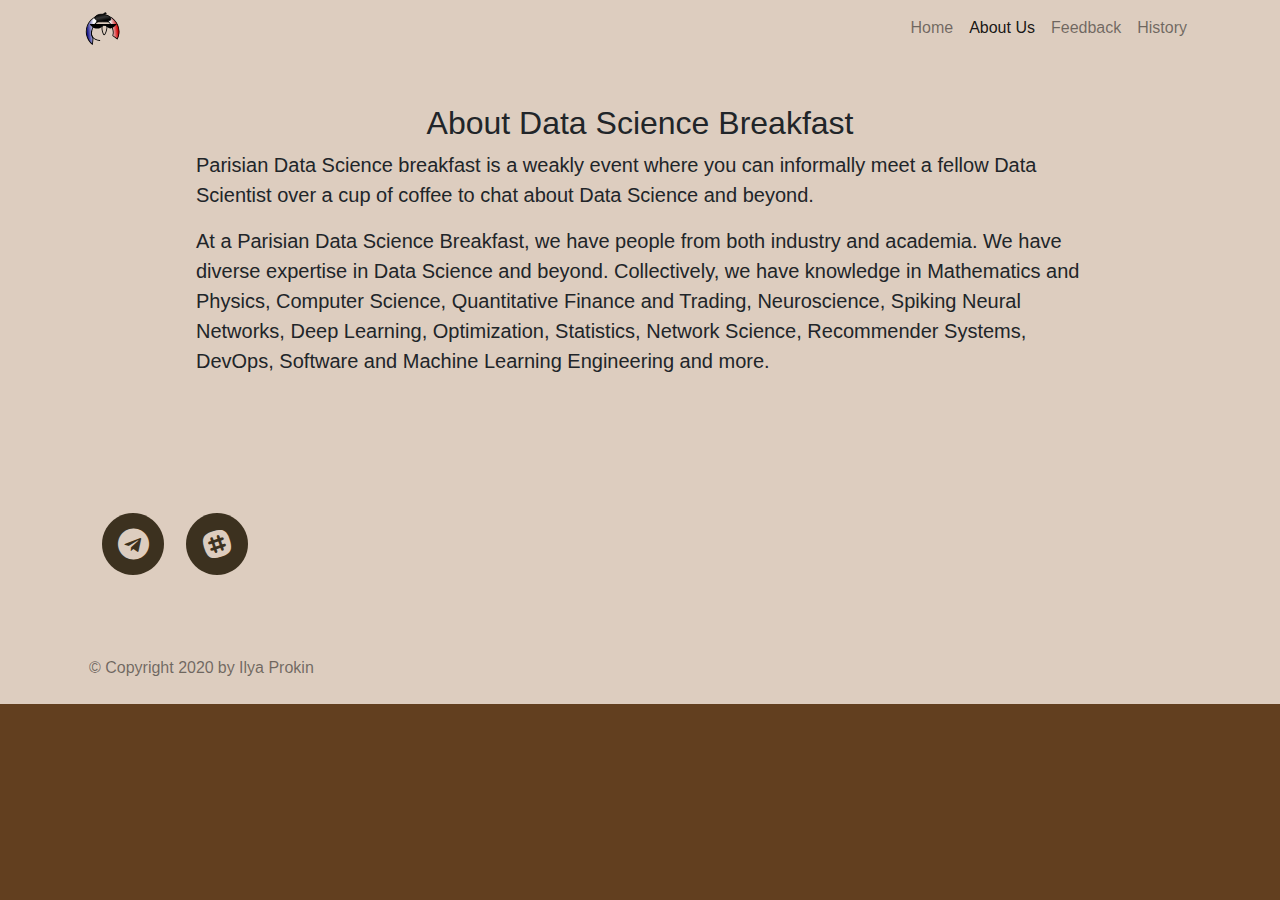
==== about/index.html @ 66d893bb "+ GA" ====
<html lang="en-us">
  <head>
  <meta name="theme" content="Syna">
  <meta name="theme-version" content="v0.15">
  <meta name="theme-url" content="https://syna.okkur.org">
  <meta name="theme-description" content="Highly customizable open source theme for Hugo based static websites">
  <meta name="theme-author" content="Ilya Prokin">
  <meta name="theme-author-url" content="https://about.okkur.org">
  <meta charset="utf-8">
  <meta name="viewport" content="width=device-width, initial-scale=1, shrink-to-fit=no">
  <meta http-equiv="Content-Language" content="en-us">
  <meta name="google" value="notranslate">
  <meta name="apple-mobile-web-app-capable" content="yes">
  <meta name="apple-mobile-web-app-status-bar-style" content="black">
  <meta name="description" content="Parisian Data Science breakfast is a weakly event where you can informally meet a fellow Data Scientist over a cup of coffee to chat about Data Science and beyond.
At a Parisian Data Science Breakfast, we have people from both industry and academia. We have diverse expertise in Data Science and beyond. Collectively, we have knowledge in Mathematics and Physics, Computer Science, Quantitative Finance and Trading, Neuroscience, Spiking Neural Networks, Deep Learning, Optimization, Statistics, Network Science, Recommender Systems, DevOps, Software and Machine Learning Engineering and more.">
  <meta property="og:title" content="About Us &amp;middot; Data Science Breakfast">
  <meta property="og:url" content="/about/">
  <meta property="og:description" content="Parisian Data Science breakfast is a weakly event where you can informally meet a fellow Data Scientist over a cup of coffee to chat about Data Science and beyond.
At a Parisian Data Science Breakfast, we have people from both industry and academia. We have diverse expertise in Data Science and beyond. Collectively, we have knowledge in Mathematics and Physics, Computer Science, Quantitative Finance and Trading, Neuroscience, Spiking Neural Networks, Deep Learning, Optimization, Statistics, Network Science, Recommender Systems, DevOps, Software and Machine Learning Engineering and more.">
  <meta property="og:site_name" content="Data Science Breakfast">
  <meta property="og:type" content="website">
  <meta name="twitter:card" content="summary_large_image">
  <meta name="twitter:title" content="About Us &amp;middot; Data Science Breakfast" />
  <meta name="twitter:description" content="Parisian Data Science breakfast is a weakly event where you can informally meet a fellow Data Scientist over a cup of coffee to chat about Data Science and beyond.
At a Parisian Data Science Breakfast, we have people from both industry and academia. We have diverse expertise in Data Science and beyond. Collectively, we have knowledge in Mathematics and Physics, Computer Science, Quantitative Finance and Trading, Neuroscience, Spiking Neural Networks, Deep Learning, Optimization, Statistics, Network Science, Recommender Systems, DevOps, Software and Machine Learning Engineering and more.">
  <meta name="twitter:url" content="/about/" />
        <meta property="og:image" content="">
        <meta name="twitter:image" content="">
  <meta name="author" content="Ilya Prokin">

  <meta name="generator" content="Hugo 0.59.1" />

  <title>About Us &middot; Data Science Breakfast</title>

  <!-- Theme Styles -->
  <style>
.mx-0 {
  margin-left: 0 !important;
  margin-right: 0 !important; }

 
@-ms-viewport {
  width: device-width; }

html {
  box-sizing: border-box;
  -ms-overflow-style: scrollbar; }

*,
*::before,
*::after {
  box-sizing: inherit; }

.container {
  width: 100%;
  padding-right: 15px;
  padding-left: 15px;
  margin-right: auto;
  margin-left: auto;
  max-width: 540px;
  max-width: 720px;
  max-width: 960px;
  max-width: 1140px; }

.container-fluid {
  width: 100%;
  padding-right: 15px;
  padding-left: 15px;
  margin-right: auto;
  margin-left: auto; }

.row {
  display: flex;
  flex-wrap: wrap;
  margin-right: -15px;
  margin-left: -15px; }

.no-gutters {
  margin-right: 0;
  margin-left: 0; }
  .no-gutters > .col,
  .no-gutters > [class*="col-"] {
    padding-right: 0;
    padding-left: 0; }

.col-1, .col-2, .col-3, .col-4, .col-5, .col-6, .col-7, .col-8, .col-9, .col-10, .col-11, .col-12, .col,
.col-auto {
  position: relative;
  width: 100%;
  min-height: 1px;
  padding-right: 15px;
  padding-left: 15px; }

.col {
  flex-basis: 0;
  flex-grow: 1;
  max-width: 100%; }

.col-auto {
  flex: 0 0 auto;
  width: auto;
  max-width: none; }

.col-1 {
  flex: 0 0 8.33333%;
  max-width: 8.33333%; }

.col-2 {
  flex: 0 0 16.66667%;
  max-width: 16.66667%; }

.col-3 {
  flex: 0 0 25%;
  max-width: 25%; }

.col-4 {
  flex: 0 0 33.33333%;
  max-width: 33.33333%; }

.col-5 {
  flex: 0 0 41.66667%;
  max-width: 41.66667%; }

.col-6 {
  flex: 0 0 50%;
  max-width: 50%; }

.col-7 {
  flex: 0 0 58.33333%;
  max-width: 58.33333%; }

.col-8 {
  flex: 0 0 66.66667%;
  max-width: 66.66667%; }

.col-9 {
  flex: 0 0 75%;
  max-width: 75%; }

.col-10 {
  flex: 0 0 83.33333%;
  max-width: 83.33333%; }

.col-11 {
  flex: 0 0 91.66667%;
  max-width: 91.66667%; }

.col-12 {
  flex: 0 0 100%;
  max-width: 100%; }

.order-first {
  order: -1; }

.order-last {
  order: 13; }

.order-0 {
  order: 0; }

.order-1 {
  order: 1; }

.order-2 {
  order: 2; }

.order-3 {
  order: 3; }

.order-4 {
  order: 4; }

.order-5 {
  order: 5; }

.order-6 {
  order: 6; }

.order-7 {
  order: 7; }

.order-8 {
  order: 8; }

.order-9 {
  order: 9; }

.order-10 {
  order: 10; }

.order-11 {
  order: 11; }

.order-12 {
  order: 12; }

.offset-1 {
  margin-left: 8.33333%; }

.offset-2 {
  margin-left: 16.66667%; }

.offset-3 {
  margin-left: 25%; }

.offset-4 {
  margin-left: 33.33333%; }

.offset-5 {
  margin-left: 41.66667%; }

.offset-6 {
  margin-left: 50%; }

.offset-7 {
  margin-left: 58.33333%; }

.offset-8 {
  margin-left: 66.66667%; }

.offset-9 {
  margin-left: 75%; }

.offset-10 {
  margin-left: 83.33333%; }

.offset-11 {
  margin-left: 91.66667%; }

.d-none {
  display: none !important; }

.d-inline {
  display: inline !important; }

.d-inline-block {
  display: inline-block !important; }

.d-block {
  display: block !important; }

.d-table {
  display: table !important; }

.d-table-row {
  display: table-row !important; }

.d-table-cell {
  display: table-cell !important; }

.d-flex {
  display: flex !important; }

.d-inline-flex {
  display: inline-flex !important; }

@media print {
  .d-print-none {
    display: none !important; }
  .d-print-inline {
    display: inline !important; }
  .d-print-inline-block {
    display: inline-block !important; }
  .d-print-block {
    display: block !important; }
  .d-print-table {
    display: table !important; }
  .d-print-table-row {
    display: table-row !important; }
  .d-print-table-cell {
    display: table-cell !important; }
  .d-print-flex {
    display: flex !important; }
  .d-print-inline-flex {
    display: inline-flex !important; } }

.flex-row {
  flex-direction: row !important; }

.flex-column {
  flex-direction: column !important; }

.flex-row-reverse {
  flex-direction: row-reverse !important; }

.flex-column-reverse {
  flex-direction: column-reverse !important; }

.flex-wrap {
  flex-wrap: wrap !important; }

.flex-nowrap {
  flex-wrap: nowrap !important; }

.flex-wrap-reverse {
  flex-wrap: wrap-reverse !important; }

.flex-fill {
  flex: 1 1 auto !important; }

.flex-grow-0 {
  flex-grow: 0 !important; }

.flex-grow-1 {
  flex-grow: 1 !important; }

.flex-shrink-0 {
  flex-shrink: 0 !important; }

.flex-shrink-1 {
  flex-shrink: 1 !important; }

.justify-content-start {
  justify-content: flex-start !important; }

.justify-content-end {
  justify-content: flex-end !important; }

.justify-content-center {
  justify-content: center !important; }

.justify-content-between {
  justify-content: space-between !important; }

.justify-content-around {
  justify-content: space-around !important; }

.align-items-start {
  align-items: flex-start !important; }

.align-items-end {
  align-items: flex-end !important; }

.align-items-center {
  align-items: center !important; }

.align-items-baseline {
  align-items: baseline !important; }

.align-items-stretch {
  align-items: stretch !important; }

.align-content-start {
  align-content: flex-start !important; }

.align-content-end {
  align-content: flex-end !important; }

.align-content-center {
  align-content: center !important; }

.align-content-between {
  align-content: space-between !important; }

.align-content-around {
  align-content: space-around !important; }

.align-content-stretch {
  align-content: stretch !important; }

.align-self-auto {
  align-self: auto !important; }

.align-self-start {
  align-self: flex-start !important; }

.align-self-end {
  align-self: flex-end !important; }

.align-self-center {
  align-self: center !important; }

.align-self-baseline {
  align-self: baseline !important; }

.align-self-stretch {
  align-self: stretch !important; }
</style>

  <link href="/style.min.12aad5282e05f2e7bff10a822e5431887a0abe653b106146c784bfbd055acc8c.css" rel="stylesheet">

  <script>
    window.syna = {
      
    };
  </script>
  <script src="/scripts/syna-head.min.0757f18970a0a32d5acac5a2accc5fe82f787821866c545d9ed17ca765f291a3.js"></script></head>
<body class="bg-secondary">
    <!-- Navigation --><nav class="overlay fragment navbar navbar-expand-lg py-2 scroll-spy bg-light navbar-light" id="nav" role="navigation">
  <div class="container">
      <a class="navbar-brand py-0" href="/#">
        <img src="/images/logo.svg" height="35" class="d-inline-block align-top" alt="Data Science breakfast">
      </a>
    <button class="navbar-toggler" type="button" data-toggle="collapse" data-target="#navbarCollapse" aria-controls="navbarCollapse" aria-expanded="false" aria-label="Toggle navigation">
      <span class="navbar-toggler-icon"></span>
    </button>
    <div class="navbar-collapse justify-content-end collapse show" id="navbarCollapse">
      <ul class="navbar-nav"><li class="nav-item">
              <a href="/"
                  class="nav-link">
                Home
              </a>
            </li><li class="nav-item">
              <a href="/about"
                  class="nav-link active default-active">
                About Us
              </a>
            </li><li class="nav-item">
              <a href="/feedback"
                  class="nav-link">
                Feedback
              </a>
            </li><li class="nav-item">
              <a href="/history"
                  class="nav-link">
                History
              </a>
            </li>
      </ul>
    </div>
  </div>
</nav>

<div class="scroll-to-top bg-primary has-font-icon"
  title="Back to top"
  ><i class="fas fa-angle-up"></i><span class="sr-only">Back to top</span>
</div>

<!-- Content -->
<section id="content" class="content-fragment fragment">
  <div class="overlay container-fluid bg-light">
    <div class="container py-5">
      <div class="row">
          <article class="col-md-12">
  <div class="row mx-0">
    <div class="col px-0 text-center text-body">
      <h2>About Data Science Breakfast</h2>
    </div>
  </div>
<div class="col-12 content px-0 text-body"><p>Parisian Data Science breakfast is a weakly event where you can informally meet a fellow Data Scientist over a cup of coffee to chat about Data Science and beyond.</p>

<p>At a Parisian Data Science Breakfast, we have people from both industry and academia. We have diverse expertise in Data Science and beyond. Collectively, we have knowledge in Mathematics and Physics, Computer Science, Quantitative Finance and Trading, Neuroscience, Spiking Neural Networks, Deep Learning, Optimization, Statistics, Network Science, Recommender Systems, DevOps, Software and Machine Learning Engineering and more.</p>
</div>
        </article>
      </div>
    </div>
  </div>
</section>

<!-- Footer -->
<section id="footer" class="fragment">
    <div class="container-fluid bg-light">
    <div class="container py-5">

  <div class="row">
    <div class="col-md m-2 text-body">
        <div class="row justify-content-left ml-0">
            <span class="fa-stack fa-2x mt-3 mr-1" title="facebook">
              <a href="https://t.me/joinchat/HFldmkRziNfIK-tF5BBgmw" class="ignore-color-change">
                <i class="fas fa-circle fa-stack-2x"></i>
                <i class="fab fa-telegram fa-stack-1x fa-fw text-light"></i>
                <span class="sr-only">facebook</span>
              </a>
            </span>
            <span class="fa-stack fa-2x mt-3 mr-1" title="linkedin">
              <a href="https://opendatascience.slack.com/archives/C92KCFK4K" class="ignore-color-change">
                <i class="fas fa-circle fa-stack-2x"></i>
                <i class="fab fa-slack fa-stack-1x fa-fw text-light"></i>
                <span class="sr-only">linkedin</span>
              </a>
            </span>
        </div>
    </div>
    <div class="col-md m-2 text-body">
    </div>
    <div class="col-md m-2 text-body">
    </div>
  </div>
    </div>
    </div>
</section>


<!-- Copyright -->
<footer class="overlay fragment container-fluid bg-light" id="copyright">
  <div class="container">
    <div class="row py-3">
      <div class="col-md">
        <div class="row mx-0 my-2 justify-content-center text-center text-lg-none text-black-50">
          <div class="row mx-0 mr-lg-auto justify-content-center">
              <div class="col-auto px-1">© Copyright&nbsp;2020</div>
              <div class="col-auto px-0"> by  Ilya Prokin</div>
          </div>
        </div>
      </div>
    </div>
  </div>
</footer>
<div id="react"></div>
    <div class="modal fade" tabindex="-1" role="dialog" aria-hidden="true">
        <div class="modal-dialog" role="document">
          <div class="modal-content">
            <div class="modal-header row mx-0">
              <div class="modal-title col px-0">
                <h5 class="title text-dark"></h5>
                <h6 class="subtitle text-secondary"></h6>
              </div>
              <button type="button" class="close" data-dismiss="modal" aria-label="Close">
                <span aria-hidden="true">&times;</span>
              </button>
            </div>
            <img src="" alt="" class="img-fluid">
            <div class="modal-body p-3">
              <div class="badge-container"></div>
              <div class="content"></div>
            </div>
          </div>
        </div>
      </div>
    </div>

    <!-- Theme Code -->
      <script async defer src="/scripts/syna-main.min.7d08697560d9c911a0194673093ed24e917be39c0c6ea6ffe9bfefd7869f9f34.js"></script>
<script type="application/javascript">
var doNotTrack = false;
if (!doNotTrack) {
	window.ga=window.ga||function(){(ga.q=ga.q||[]).push(arguments)};ga.l=+new Date;
	ga('create', 'UA-156367704-1', 'auto');
	
	ga('send', 'pageview');
}
</script>
<script async src='https://www.google-analytics.com/analytics.js'></script>

  </body>
</html>
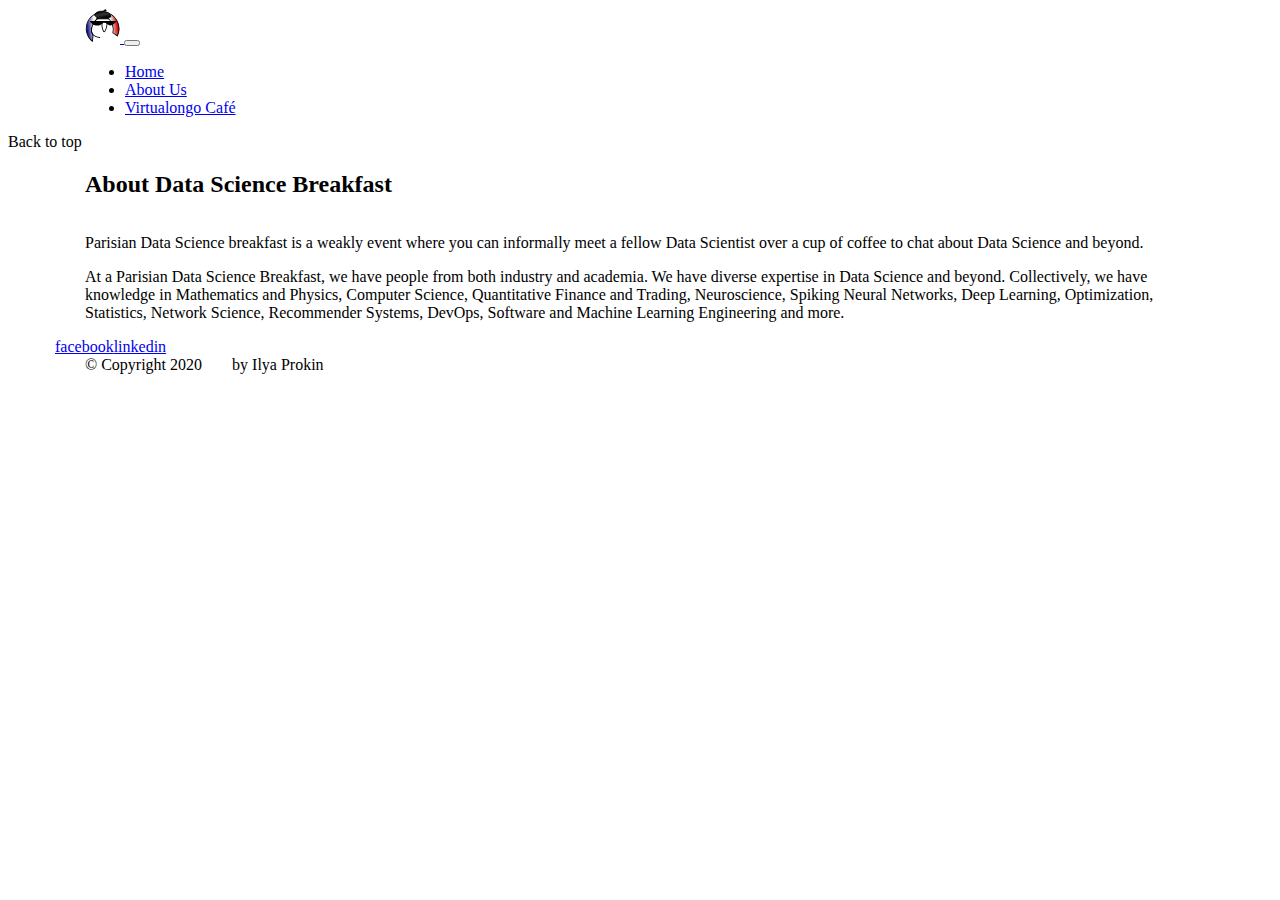
==== commit 69fec758: "update content" ====
--- a/about/index.html
+++ b/about/index.html
@@ -1,25 +1,28 @@
+<!DOCTYPE html>
 <html lang="en-us">
-  <head>
+  
+
+<head>
   <meta name="theme" content="Syna">
-  <meta name="theme-version" content="v0.15">
+  <meta name="theme-version" content="v0.16.2">
   <meta name="theme-url" content="https://syna.okkur.org">
   <meta name="theme-description" content="Highly customizable open source theme for Hugo based static websites">
-  <meta name="theme-author" content="Ilya Prokin">
+  <meta name="theme-author" content="Okkur Labs">
   <meta name="theme-author-url" content="https://about.okkur.org">
   <meta charset="utf-8">
   <meta name="viewport" content="width=device-width, initial-scale=1, shrink-to-fit=no">
-  <meta http-equiv="Content-Language" content="en-us">
-  <meta name="google" value="notranslate">
+  <meta name="google" content="notranslate" />
   <meta name="apple-mobile-web-app-capable" content="yes">
   <meta name="apple-mobile-web-app-status-bar-style" content="black">
   <meta name="description" content="Parisian Data Science breakfast is a weakly event where you can informally meet a fellow Data Scientist over a cup of coffee to chat about Data Science and beyond.
 At a Parisian Data Science Breakfast, we have people from both industry and academia. We have diverse expertise in Data Science and beyond. Collectively, we have knowledge in Mathematics and Physics, Computer Science, Quantitative Finance and Trading, Neuroscience, Spiking Neural Networks, Deep Learning, Optimization, Statistics, Network Science, Recommender Systems, DevOps, Software and Machine Learning Engineering and more.">
-  <meta property="og:title" content="About Us &amp;middot; Data Science Breakfast">
-  <meta property="og:url" content="/about/">
-  <meta property="og:description" content="Parisian Data Science breakfast is a weakly event where you can informally meet a fellow Data Scientist over a cup of coffee to chat about Data Science and beyond.
-At a Parisian Data Science Breakfast, we have people from both industry and academia. We have diverse expertise in Data Science and beyond. Collectively, we have knowledge in Mathematics and Physics, Computer Science, Quantitative Finance and Trading, Neuroscience, Spiking Neural Networks, Deep Learning, Optimization, Statistics, Network Science, Recommender Systems, DevOps, Software and Machine Learning Engineering and more.">
-  <meta property="og:site_name" content="Data Science Breakfast">
-  <meta property="og:type" content="website">
+  <meta property="og:title" content="About Us" />
+<meta property="og:description" content="" />
+<meta property="og:type" content="article" />
+<meta property="og:url" content="/about/" />
+<meta property="article:published_time" content="2017-10-05T00:00:00+00:00" />
+<meta property="article:modified_time" content="2018-05-31T16:55:04+04:30" />
+
   <meta name="twitter:card" content="summary_large_image">
   <meta name="twitter:title" content="About Us &amp;middot; Data Science Breakfast" />
   <meta name="twitter:description" content="Parisian Data Science breakfast is a weakly event where you can informally meet a fellow Data Scientist over a cup of coffee to chat about Data Science and beyond.
@@ -29,7 +32,7 @@
         <meta name="twitter:image" content="">
   <meta name="author" content="Ilya Prokin">
 
-  <meta name="generator" content="Hugo 0.59.1" />
+  <meta name="generator" content="Hugo 0.68.1" />
 
   <title>About Us &middot; Data Science Breakfast</title>
 
@@ -378,7 +381,7 @@
   align-self: stretch !important; }
 </style>
 
-  <link href="/style.min.12aad5282e05f2e7bff10a822e5431887a0abe653b106146c784bfbd055acc8c.css" rel="stylesheet">
+  <link href="/style.min.ff5ae7ab2c80fe985e4b90971e7a0c81b528d9ea5b3fc8ce02ecbfec9ded80cb.css" rel="stylesheet">
 
   <script>
     window.syna = {
@@ -407,14 +410,9 @@
                 About Us
               </a>
             </li><li class="nav-item">
-              <a href="/feedback"
+              <a href="/virtualongo"
                   class="nav-link">
-                Feedback
-              </a>
-            </li><li class="nav-item">
-              <a href="/history"
-                  class="nav-link">
-                History
+                Virtualongo Café
               </a>
             </li>
       </ul>
@@ -426,32 +424,30 @@
   title="Back to top"
   ><i class="fas fa-angle-up"></i><span class="sr-only">Back to top</span>
 </div>
-
 <!-- Content -->
-<section id="content" class="content-fragment fragment">
-  <div class="overlay container-fluid bg-light">
-    <div class="container py-5">
-      <div class="row">
-          <article class="col-md-12">
-  <div class="row mx-0">
-    <div class="col px-0 text-center text-body">
+<section id="content" class="fragment content-fragment">
+    <div class="container-fluid bg-light overlay">
+    <div class="container py-5 overlay">
+<div class="row">
+      <article class="col-md-12">
+  <div class="title-container row mx-0">
+    <div class="title col px-0 text-center text-body">
       <h2>About Data Science Breakfast</h2>
     </div>
   </div>
-<div class="col-12 content px-0 text-body"><p>Parisian Data Science breakfast is a weakly event where you can informally meet a fellow Data Scientist over a cup of coffee to chat about Data Science and beyond.</p>
-
+<div class="content-body col-12 content px-0 text-body"><p>Parisian Data Science breakfast is a weakly event where you can informally meet a fellow Data Scientist over a cup of coffee to chat about Data Science and beyond.</p>
 <p>At a Parisian Data Science Breakfast, we have people from both industry and academia. We have diverse expertise in Data Science and beyond. Collectively, we have knowledge in Mathematics and Physics, Computer Science, Quantitative Finance and Trading, Neuroscience, Spiking Neural Networks, Deep Learning, Optimization, Statistics, Network Science, Recommender Systems, DevOps, Software and Machine Learning Engineering and more.</p>
 </div>
-        </article>
-      </div>
-    </div>
+    </article>
   </div>
+    </div>
+    </div>
 </section>
 
 <!-- Footer -->
-<section id="footer" class="fragment">
-    <div class="container-fluid bg-light">
-    <div class="container py-5">
+<section id="footer" class="fragment ">
+    <div class="container-fluid bg-light ">
+    <div class="container py-5 ">
 
   <div class="row">
     <div class="col-md m-2 text-body">
@@ -489,8 +485,8 @@
       <div class="col-md">
         <div class="row mx-0 my-2 justify-content-center text-center text-lg-none text-black-50">
           <div class="row mx-0 mr-lg-auto justify-content-center">
-              <div class="col-auto px-1">© Copyright&nbsp;2020</div>
-              <div class="col-auto px-0"> by  Ilya Prokin</div>
+              <div class="col-auto px-1 copyright-legal">© Copyright&nbsp;2020</div>
+              <div class="col-auto px-0 copyright-by"> by  Ilya Prokin</div>
           </div>
         </div>
       </div>
@@ -498,30 +494,9 @@
   </div>
 </footer>
 <div id="react"></div>
-    <div class="modal fade" tabindex="-1" role="dialog" aria-hidden="true">
-        <div class="modal-dialog" role="document">
-          <div class="modal-content">
-            <div class="modal-header row mx-0">
-              <div class="modal-title col px-0">
-                <h5 class="title text-dark"></h5>
-                <h6 class="subtitle text-secondary"></h6>
-              </div>
-              <button type="button" class="close" data-dismiss="modal" aria-label="Close">
-                <span aria-hidden="true">&times;</span>
-              </button>
-            </div>
-            <img src="" alt="" class="img-fluid">
-            <div class="modal-body p-3">
-              <div class="badge-container"></div>
-              <div class="content"></div>
-            </div>
-          </div>
-        </div>
-      </div>
-    </div>
 
     <!-- Theme Code -->
-      <script async defer src="/scripts/syna-main.min.7d08697560d9c911a0194673093ed24e917be39c0c6ea6ffe9bfefd7869f9f34.js"></script>
+      <script async defer src="/scripts/syna-main.min.68ae1ae47948304c9c224cfc1a97ffe16c57514bc587dd6140dcb82389a8d299.js"></script>
 <script type="application/javascript">
 var doNotTrack = false;
 if (!doNotTrack) {
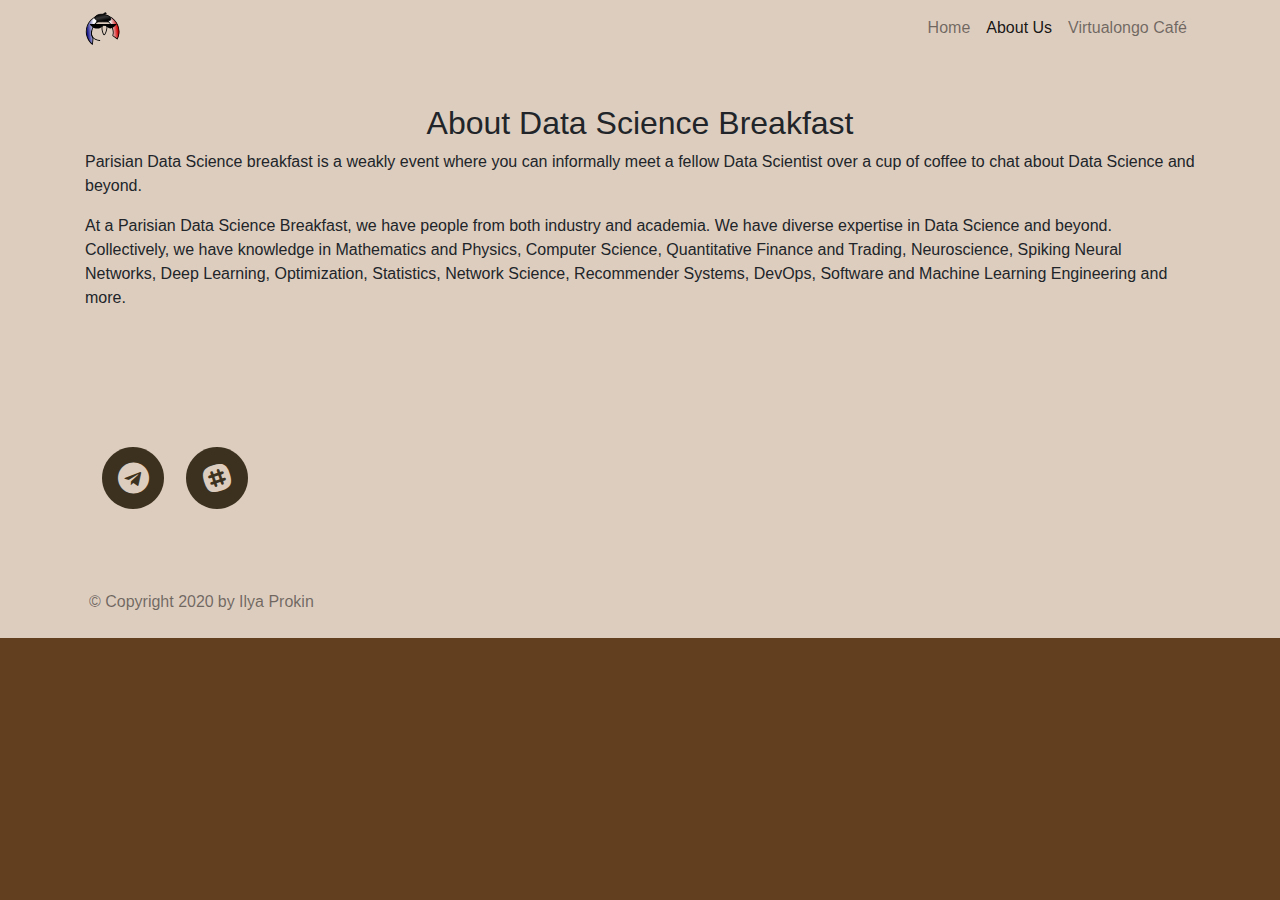
==== commit e5607e74: "update content" ====
--- a/about/index.html
+++ b/about/index.html
@@ -32,7 +32,7 @@
         <meta name="twitter:image" content="">
   <meta name="author" content="Ilya Prokin">
 
-  <meta name="generator" content="Hugo 0.68.1" />
+  <meta name="generator" content="Hugo 0.68.3" />
 
   <title>About Us &middot; Data Science Breakfast</title>
 
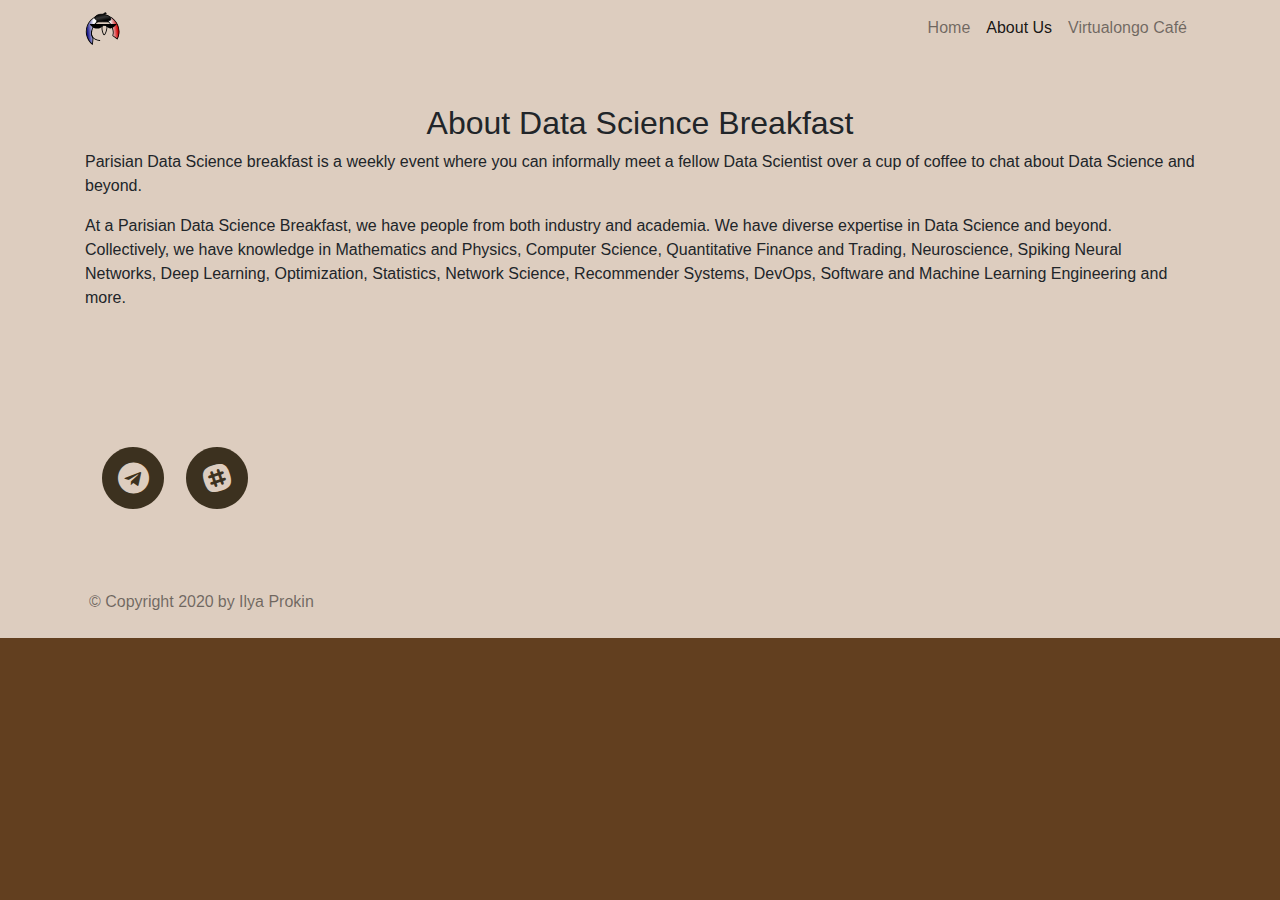
==== commit 0e8aeb31: "update content" ====
--- a/about/index.html
+++ b/about/index.html
@@ -14,7 +14,7 @@
   <meta name="google" content="notranslate" />
   <meta name="apple-mobile-web-app-capable" content="yes">
   <meta name="apple-mobile-web-app-status-bar-style" content="black">
-  <meta name="description" content="Parisian Data Science breakfast is a weakly event where you can informally meet a fellow Data Scientist over a cup of coffee to chat about Data Science and beyond.
+  <meta name="description" content="Parisian Data Science breakfast is a weekly event where you can informally meet a fellow Data Scientist over a cup of coffee to chat about Data Science and beyond.
 At a Parisian Data Science Breakfast, we have people from both industry and academia. We have diverse expertise in Data Science and beyond. Collectively, we have knowledge in Mathematics and Physics, Computer Science, Quantitative Finance and Trading, Neuroscience, Spiking Neural Networks, Deep Learning, Optimization, Statistics, Network Science, Recommender Systems, DevOps, Software and Machine Learning Engineering and more.">
   <meta property="og:title" content="About Us" />
 <meta property="og:description" content="" />
@@ -25,14 +25,14 @@
 
   <meta name="twitter:card" content="summary_large_image">
   <meta name="twitter:title" content="About Us &amp;middot; Data Science Breakfast" />
-  <meta name="twitter:description" content="Parisian Data Science breakfast is a weakly event where you can informally meet a fellow Data Scientist over a cup of coffee to chat about Data Science and beyond.
+  <meta name="twitter:description" content="Parisian Data Science breakfast is a weekly event where you can informally meet a fellow Data Scientist over a cup of coffee to chat about Data Science and beyond.
 At a Parisian Data Science Breakfast, we have people from both industry and academia. We have diverse expertise in Data Science and beyond. Collectively, we have knowledge in Mathematics and Physics, Computer Science, Quantitative Finance and Trading, Neuroscience, Spiking Neural Networks, Deep Learning, Optimization, Statistics, Network Science, Recommender Systems, DevOps, Software and Machine Learning Engineering and more.">
   <meta name="twitter:url" content="/about/" />
         <meta property="og:image" content="">
         <meta name="twitter:image" content="">
   <meta name="author" content="Ilya Prokin">
 
-  <meta name="generator" content="Hugo 0.68.3" />
+  <meta name="generator" content="Hugo 0.69.0" />
 
   <title>About Us &middot; Data Science Breakfast</title>
 
@@ -435,7 +435,7 @@
       <h2>About Data Science Breakfast</h2>
     </div>
   </div>
-<div class="content-body col-12 content px-0 text-body"><p>Parisian Data Science breakfast is a weakly event where you can informally meet a fellow Data Scientist over a cup of coffee to chat about Data Science and beyond.</p>
+<div class="content-body col-12 content px-0 text-body"><p>Parisian Data Science breakfast is a weekly event where you can informally meet a fellow Data Scientist over a cup of coffee to chat about Data Science and beyond.</p>
 <p>At a Parisian Data Science Breakfast, we have people from both industry and academia. We have diverse expertise in Data Science and beyond. Collectively, we have knowledge in Mathematics and Physics, Computer Science, Quantitative Finance and Trading, Neuroscience, Spiking Neural Networks, Deep Learning, Optimization, Statistics, Network Science, Recommender Systems, DevOps, Software and Machine Learning Engineering and more.</p>
 </div>
     </article>
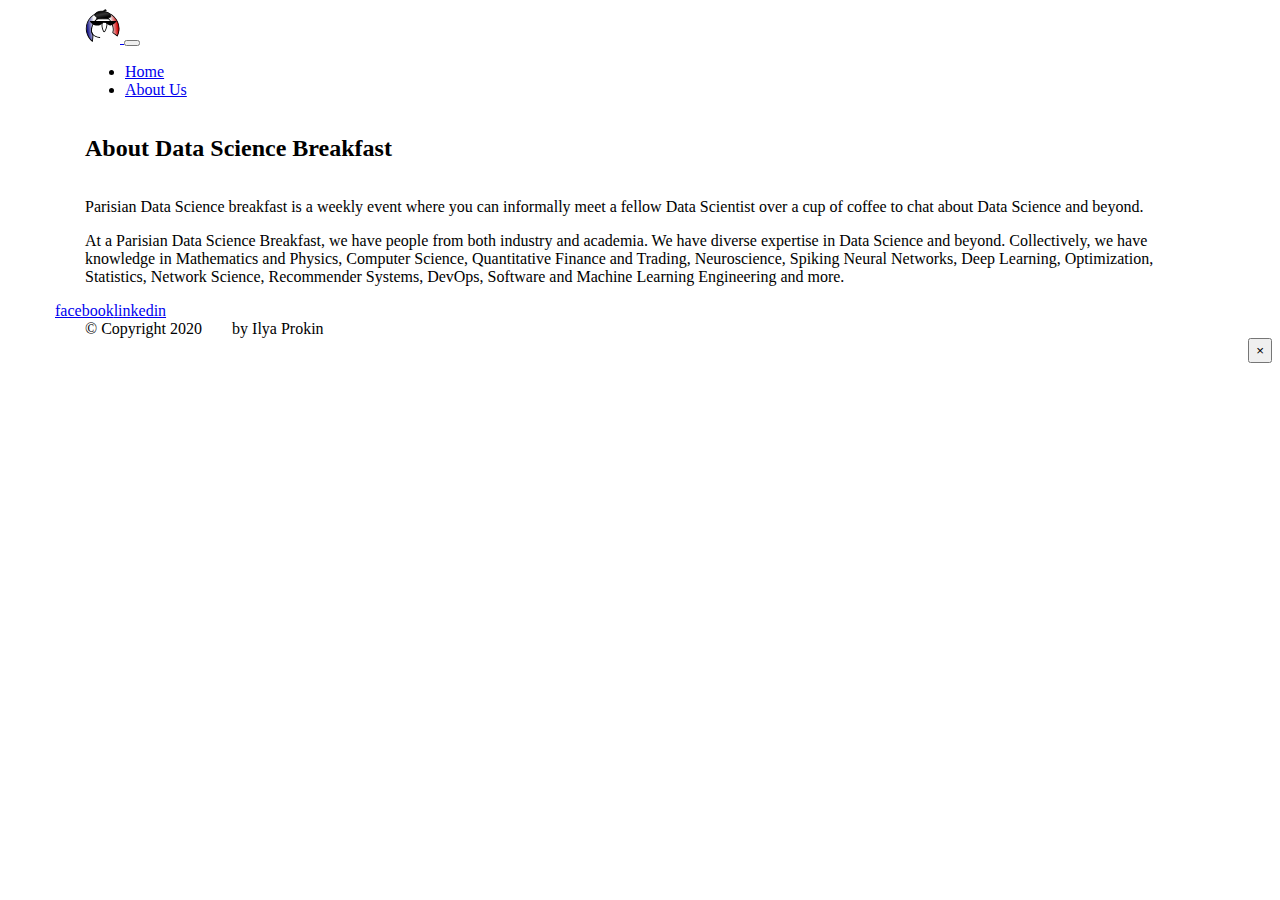
==== commit 20beedb0: "update site" ====
--- a/about/index.html
+++ b/about/index.html
@@ -32,7 +32,7 @@
         <meta name="twitter:image" content="">
   <meta name="author" content="Ilya Prokin">
 
-  <meta name="generator" content="Hugo 0.69.0" />
+  <meta name="generator" content="Hugo 0.64.0" />
 
   <title>About Us &middot; Data Science Breakfast</title>
 
@@ -381,7 +381,7 @@
   align-self: stretch !important; }
 </style>
 
-  <link href="/style.min.ff5ae7ab2c80fe985e4b90971e7a0c81b528d9ea5b3fc8ce02ecbfec9ded80cb.css" rel="stylesheet">
+  <link href="/style.min.aff11e7128570a77bbf1e8d6cdb4c0fa4f2d729c55899bc6610569921fc5168a.css" rel="stylesheet">
 
   <script>
     window.syna = {
@@ -409,11 +409,6 @@
                   class="nav-link active default-active">
                 About Us
               </a>
-            </li><li class="nav-item">
-              <a href="/virtualongo"
-                  class="nav-link">
-                Virtualongo Café
-              </a>
             </li>
       </ul>
     </div>
